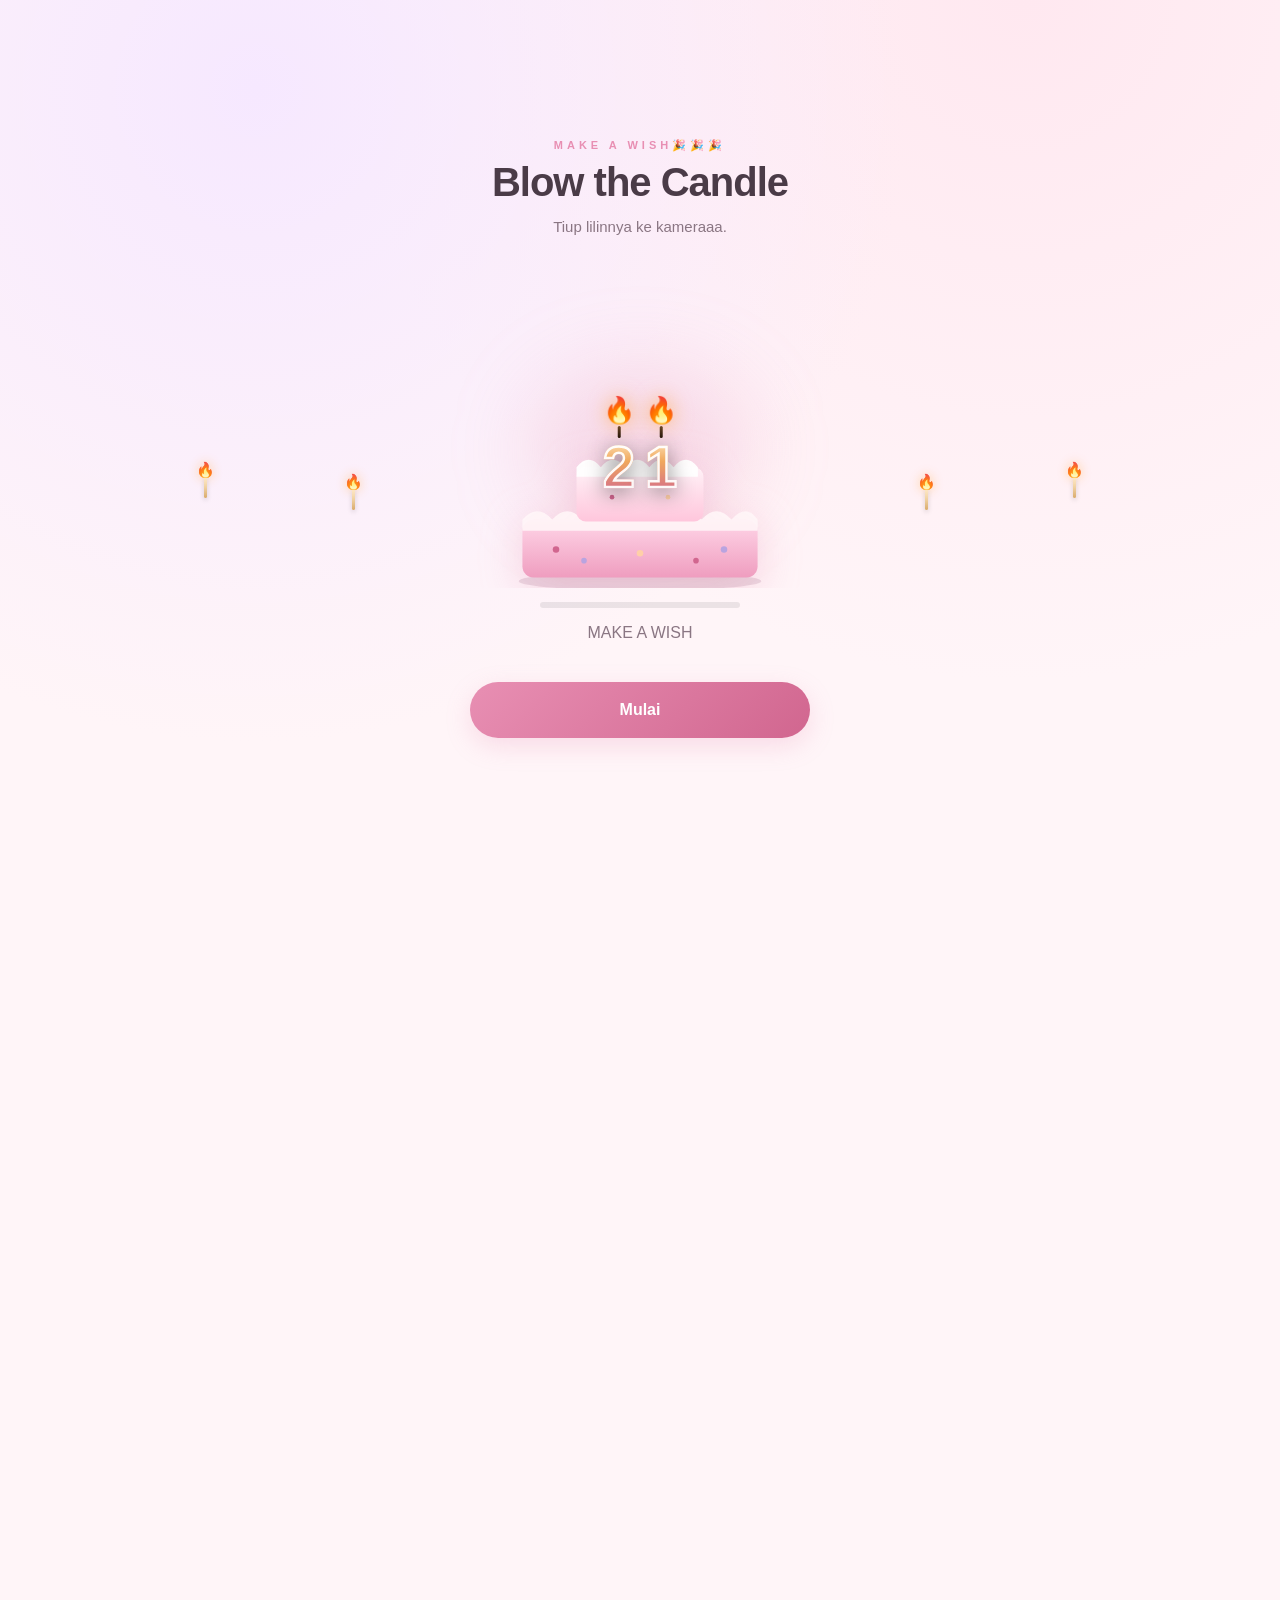
==== index.html @ d7e6060e "Update index.html" ====
<!DOCTYPE html>
<html lang="id">
<head>
    <meta charset="UTF-8">
    <meta
        name="viewport"
        content="width=device-width, initial-scale=1.0, viewport-fit=cover"
    >
    <meta name="theme-color" content="#fff2f6">
    <title>Untuk Afi 💌</title>
    <link rel="stylesheet" href="style.css">
</head>
<body>

<main class="app">

    <!-- ============================================= -->
    <!-- HERO / TIUP LILIN                              -->
    <!-- ============================================= -->
    <section class="hero" id="hero">

        <header class="header">
            <p class="eyebrow">MAKE A WISH🎉🎉🎉</p>
            <h1>Blow the Candle</h1>
            <p class="subtitle">Tiup lilinnya ke kameraaa.</p>
        </header>

        <div class="candle-section">
            <video id="webcam" autoplay playsinline muted></video>
            <div class="candle-glow"></div>

            <!-- Kue besar di bawah lilin -->
            <div class="birthday-cake" id="birthdayCake">
                <svg viewBox="0 0 300 170" xmlns="http://www.w3.org/2000/svg" class="cake-svg">
                    <defs>
                        <linearGradient id="tierBottom" x1="0" y1="0" x2="0" y2="1">
                            <stop offset="0%" stop-color="#ffd6e8"/>
                            <stop offset="100%" stop-color="#ef9dbf"/>
                        </linearGradient>
                        <linearGradient id="tierTop" x1="0" y1="0" x2="0" y2="1">
                            <stop offset="0%" stop-color="#fff2f7"/>
                            <stop offset="100%" stop-color="#ffc6dc"/>
                        </linearGradient>
                    </defs>

                    <!-- bayangan alas -->
                    <ellipse cx="150" cy="162" rx="130" ry="10" fill="rgba(150,90,120,0.18)"/>

                    <!-- tingkat bawah -->
                    <rect x="24" y="96" width="252" height="62" rx="12" fill="url(#tierBottom)"/>
                    <path d="M24,96 Q40,78 56,96 Q72,78 88,96 Q104,78 120,96 Q136,78 152,96 Q168,78 184,96 Q200,78 216,96 Q232,78 248,96 Q264,78 276,96 L276,108 L24,108 Z" fill="#fff5f8" opacity="0.9"/>

                    <!-- tingkat atas -->
                    <rect x="82" y="40" width="136" height="58" rx="10" fill="url(#tierTop)"/>
                    <path d="M82,40 Q95,24 108,40 Q121,24 134,40 Q147,24 160,40 Q173,24 186,40 Q199,24 212,40 L212,50 L82,50 Z" fill="#ffffff" opacity="0.95"/>

                    <!-- taburan hiasan -->
                    <circle cx="60" cy="128" r="3.5" fill="#d1668f"/>
                    <circle cx="90" cy="140" r="3" fill="#b9a4e0"/>
                    <circle cx="150" cy="132" r="3.5" fill="#ffcfa8"/>
                    <circle cx="210" cy="140" r="3" fill="#d1668f"/>
                    <circle cx="240" cy="128" r="3.5" fill="#b9a4e0"/>
                    <circle cx="120" cy="72" r="2.5" fill="#d1668f"/>
                    <circle cx="180" cy="72" r="2.5" fill="#ffcfa8"/>
                </svg>
            </div>

            <!-- Lilin kecil hias di sekitar lilin utama -->
            <div class="deco-candles" id="decoCandles">
                <div class="deco-candle" style="left:14%; bottom:90px;">
                    <span class="deco-flame flame-piece" style="animation-delay:0.1s; transition-delay:0.05s;">🔥</span>
                    <span class="deco-stick"></span>
                </div>
                <div class="deco-candle" style="left:26%; bottom:78px;">
                    <span class="deco-flame flame-piece" style="animation-delay:0.35s; transition-delay:0.15s;">🔥</span>
                    <span class="deco-stick"></span>
                </div>
                <div class="deco-candle" style="right:26%; bottom:78px;">
                    <span class="deco-flame flame-piece" style="animation-delay:0.2s; transition-delay:0.1s;">🔥</span>
                    <span class="deco-stick"></span>
                </div>
                <div class="deco-candle" style="right:14%; bottom:90px;">
                    <span class="deco-flame flame-piece" style="animation-delay:0.45s; transition-delay:0.2s;">🔥</span>
                    <span class="deco-stick"></span>
                </div>
            </div>

            <div class="number-candles" id="numberCandles">
                <div class="digit-candle">
                    <div class="flame-shrink" id="flameShrink1">
                        <div class="flame-wobble" id="flameWobble1">
                            <div class="digit-flame flame-piece">🔥</div>
                        </div>
                    </div>
                    <div class="digit-wick"></div>
                    <div class="digit-body">2</div>
                </div>
                <div class="digit-candle">
                    <div class="flame-shrink" id="flameShrink2">
                        <div class="flame-wobble" id="flameWobble2">
                            <div class="digit-flame flame-piece">🔥</div>
                        </div>
                    </div>
                    <div class="digit-wick"></div>
                    <div class="digit-body">1</div>
                </div>
            </div>

            <div class="smoke" id="smoke"></div>
        </div>

        <div class="blow-meter">
            <div class="blow-meter-fill" id="blowMeterFill"></div>
        </div>

        <section class="instruction">
            <p id="status">MAKE A WISH</p>
        </section>

        <button id="startButton" class="start-button" type="button">Mulai</button>

        <button id="skipButton" class="skip-link" type="button">Lewati (kalau kamera bermasalah)</button>

    </section>


    <!-- ============================================= -->
    <!-- INTRO — TENTANG DIA                            -->
    <!-- ============================================= -->
    <section class="section intro-section" id="intro">

        <!-- Buket tulip muncul sebagai animasi pop-up saat section ini masuk layar -->
        <div class="tulip-bouquet" id="tulipBouquet">
            <span class="tulip t1">🌷</span>
            <span class="tulip t2">🌷</span>
            <span class="tulip t3">🌷</span>
            <span class="tulip t4">🌷</span>
            <span class="tulip t5">🌷</span>
            <div class="bouquet-ribbon"></div>
        </div>

        <p class="section-eyebrow">Untuk kesayangan aku</p>
        <h2 class="section-title">Aulia Hayyu Fiidinilah</h2>
        <p class="nickname">— Afi —</p>
        <p class="intro-text">
            <!-- GANTI: tulis 2-3 kalimat pembuka tentang dia, kesan pertama,
                 atau kenapa hari ini spesial untuknya -->
            Selamat ulang tahun yang ke-21 sayang, aku buat ini khusus untuk merayakan hari lahir kamu.
            Setiap bagian di sini menjadi simbol potongan kecil dari
            berartinya kamu.
        </p>
    </section>


    <!-- ============================================= -->
    <!-- COUNTDOWN                                      -->
    <!-- ============================================= -->
    <section class="section countdown-section" id="countdown">
        <p class="section-eyebrow">Hitung Mundur</p>
        <h2 class="section-title small">Menuju 17 Agustus</h2>

        <div class="countdown-grid" id="countdownGrid">
            <div class="countdown-box">
                <span class="countdown-number" id="cdDays">--</span>
                <span class="countdown-label">Hari</span>
            </div>
            <div class="countdown-box">
                <span class="countdown-number" id="cdHours">--</span>
                <span class="countdown-label">Jam</span>
            </div>
            <div class="countdown-box">
                <span class="countdown-number" id="cdMinutes">--</span>
                <span class="countdown-label">Menit</span>
            </div>
            <div class="countdown-box">
                <span class="countdown-number" id="cdSeconds">--</span>
                <span class="countdown-label">Detik</span>
            </div>
        </div>

        <p class="countdown-note" id="countdownNote"></p>
    </section>


    <!-- ============================================= -->
    <!-- GALERI FOTO (placeholder, isi sendiri)         -->
    <!-- ============================================= -->
    <section class="section gallery-section" id="gallery">
        <p class="section-eyebrow">Kenangan</p>
        <h2 class="section-title small">Galeri Foto</h2>
        <p class="section-desc">
            <!-- GANTI: kalimat pengantar galeri -->
            Beberapa momen yang aku simpan baik-baik.
        </p>

        <div class="gallery-grid" id="galleryGrid">
            <!--
                CARA MENGISI FOTO:
                Ganti src="assets/photo1.jpg" dengan file fotomu di folder /assets.
                Ganti isi alt="" dengan deskripsi singkat foto (opsional caption di bawahnya).
                Tinggal duplikasi blok <figure> ini untuk menambah foto lagi.
            -->
            <figure class="gallery-item">
                <img src="assets/photo1.jpg" alt="Ganti dengan fotomu" onerror="this.parentElement.classList.add('gallery-empty')">
                <figcaption>Ganti caption 1</figcaption>
            </figure>
            <figure class="gallery-item">
                <img src="assets/photo2.jpg" alt="Ganti dengan fotomu" onerror="this.parentElement.classList.add('gallery-empty')">
                <figcaption>Ganti caption 2</figcaption>
            </figure>
            <figure class="gallery-item">
                <img src="assets/photo3.jpg" alt="Ganti dengan fotomu" onerror="this.parentElement.classList.add('gallery-empty')">
                <figcaption>Ganti caption 3</figcaption>
            </figure>
            <figure class="gallery-item">
                <img src="assets/photo4.jpg" alt="Ganti dengan fotomu" onerror="this.parentElement.classList.add('gallery-empty')">
                <figcaption>Ganti caption 4</figcaption>
            </figure>
            <figure class="gallery-item">
                <img src="assets/photo5.jpg" alt="Ganti dengan fotomu" onerror="this.parentElement.classList.add('gallery-empty')">
                <figcaption>Ganti caption 5</figcaption>
            </figure>
            <figure class="gallery-item">
                <img src="assets/photo6.jpg" alt="Ganti dengan fotomu" onerror="this.parentElement.classList.add('gallery-empty')">
                <figcaption>Ganti caption 6</figcaption>
            </figure>
        </div>
    </section>


    <!-- ============================================= -->
    <!-- TIMELINE (draft, edit isinya)                  -->
    <!-- ============================================= -->
    <section class="section timeline-section" id="timeline">
        <p class="section-eyebrow">Perjalanan Kita</p>
        <h2 class="section-title small">Momen demi Momen</h2>

        <div class="timeline">
            <!-- GANTI semua tanggal & isi cerita di bawah dengan versi kalian berdua -->
            <div class="timeline-item">
                <div class="timeline-dot"></div>
                <div class="timeline-content">
                    <span class="timeline-date">Awal Bertemu</span>
                    <p>Ganti dengan cerita pertama kali kalian bertemu atau kenal.</p>
                </div>
            </div>
            <div class="timeline-item">
                <div class="timeline-dot"></div>
                <div class="timeline-content">
                    <span class="timeline-date">Momen Berkesan</span>
                    <p>Ganti dengan momen yang paling kamu ingat atau syukuri.</p>
                </div>
            </div>
            <div class="timeline-item">
                <div class="timeline-dot"></div>
                <div class="timeline-content">
                    <span class="timeline-date">Melewati Masa Sulit</span>
                    <p>Ganti dengan momen kalian saling menguatkan.</p>
                </div>
            </div>
            <div class="timeline-item">
                <div class="timeline-dot"></div>
                <div class="timeline-content">
                    <span class="timeline-date">Hari Ini</span>
                    <p>Ganti dengan perasaanmu sekarang, di hari ulang tahunnya.</p>
                </div>
            </div>
        </div>
    </section>


    <!-- ============================================= -->
    <!-- SURAT CINTA                                    -->
    <!-- ============================================= -->
    <section class="section letter-section" id="letter">
        <p class="section-eyebrow">Sepucuk Surat</p>
        <h2 class="section-title small">Untuk Kamu</h2>

        <div class="letter-card">
            <!-- GANTI seluruh isi surat di bawah ini dengan kata-katamu sendiri -->
            <p>Cayang,</p>
            <p>
                Di hari ulang tahun kamu ini, aku ingin kamu tau betapa
                bersyukurnya aku bisa mengenal kamu. Banyak Banget momen suka dan duka yang telah kita lalui.
                Aku minta maaf telah meninggalkanmu saat itu, karena saat itu aku sedang hancur dan aku tidak ingin membuatmu ikutan hancur sama sepertiku.
            </p>
            <p>
                (Ganti paragraf ini dengan cerita atau perasaan spesifik —
                boleh panjang, boleh personal, ini bagian paling penting
                dari halaman ini.)
            </p>
            <p>
                Selamat ulang tahun, sayang. Semoga tahun ini membawa
                lebih banyak kebahagiaan untukmu.
            </p>
            <p class="letter-signature">— Ganti dengan namamu</p>
        </div>
    </section>


    <!-- ============================================= -->
    <!-- KOTAK HADIAH -> KOTAK MUSIK                    -->
    <!-- ============================================= -->
    <section class="section giftbox-section" id="giftbox">
        <p class="section-eyebrow">Small gift for u</p>
        <h2 class="section-title small">Hadiah buat kamu</h2>
        <p class="section-desc">Aku cuma bisa ngasih ini hehe.</p>

        <div class="giftbox-stage" id="giftboxStage">

            <!-- STAGE 1: KOTAK HADIAH TERTUTUP -->
            <div class="gift-box" id="giftBox">
                <div class="gift-box-sparkles" id="giftSparkles"></div>
                <div class="gift-box-emoji">🎁</div>
                <p class="gift-box-hint">Ketuk untuk membuka</p>
            </div>

            <!-- STAGE 2: KOTAK MUSIK (muncul setelah kotak hadiah dibuka) -->
            <div class="music-box" id="musicBox">

                <!--
                    CARA MENGISI FOTO KENANGAN:
                    Taruh foto di folder /assets dengan nama 1.jpg s.d 6.jpg (format JPG/PNG, BUKAN HEIC/HEIF).
                    Foto ini akan muncul bergantian di belakang kotak musik saat musik diputar.
                -->
                <div class="music-box-photos" id="musicBoxPhotos">
                    <img src="assets/1.jpg" alt="" onerror="this.remove()">
                    <img src="assets/2.jpg" alt="" onerror="this.remove()">
                    <img src="assets/3.jpg" alt="" onerror="this.remove()">
                    <img src="assets/4.jpg" alt="" onerror="this.remove()">
                    <img src="assets/5.jpg" alt="" onerror="this.remove()">
                    <img src="assets/6.jpg" alt="" onerror="this.remove()">
                </div>

                <div class="music-box-overlay"></div>

                <div class="music-box-core" id="musicBoxCore" role="button" aria-label="Putar musik box">
                    <div class="music-box-body"></div>
                    <div class="music-box-disc"></div>
                    <div class="music-box-crank"></div>
                    <div class="music-box-lid" id="musicBoxLid"></div>
                    <div class="music-box-note" id="musicBoxNote">♪</div>
                </div>

                <p class="music-box-hint" id="musicBoxHint">Tekan kotaknya untuk memutar musik</p>

            </div>

        </div>

        <!--
            CARA MENGISI MUSIK:
            Taruh file lagu (mp3) di folder /assets dengan nama Lagu.mp3
        -->
        <audio id="musicBoxAudio" src="assets/Lagu.mp3" preload="none" loop></audio>
    </section>

</main>

<!-- ============================================= -->
<!-- CELEBRATION OVERLAY (tetap dari fitur tiup lilin) -->
<!-- ============================================= -->
<div class="celebration" id="celebration">
    <div class="confetti-container" id="confettiContainer"></div>
    <div class="celebration-content">
        <p class="celebration-emoji">🎂🎉</p>
        <h2>Happy Birthday, Afi!</h2>
        <p>Semoga semua harapan dan doa kamu terkabul ✨</p>
        <button id="continueButton" class="restart-button" type="button">Lanjut Buka Pesan ↓</button>
        <button id="restartButton" class="restart-button ghost" type="button">Tiup Lagi</button>
    </div>
</div>

<script src="script.js"></script>
</body>
</html>
---- style.css ----
/* =========================================
RESET
========================================= */

* {
  margin: 0;
  padding: 0;
  box-sizing: border-box;
}

/* =========================================
ROOT COLORS — ROMANTIS & LEMBUT
========================================= */

:root {
  --bg-1: #fff5f8;
  --bg-2: #ffe8f0;
  --bg-3: #f6e8ff;
  --rose: #e88fb3;
  --rose-deep: #d1668f;
  --lavender: #b9a4e0;
  --peach: #ffcfa8;
  --text-dark: #4a3b47;
  --text-mid: #8a7683;
  --text-light: #a998a3;
  --glow: rgba(232, 143, 179, 0.25);
  --card-bg: #ffffff;
  --card-border: #ffe0ec;
}

/* =========================================
BODY
========================================= */

body {
  width: 100%;
  min-height: 100dvh;

  background:
      radial-gradient(circle at 20% 10%, var(--bg-3) 0%, transparent 50%),
      radial-gradient(circle at 80% 0%, var(--bg-2) 0%, transparent 50%),
      var(--bg-1);

  color: var(--text-dark);

  font-family: Inter, -apple-system, BlinkMacSystemFont, "Segoe UI", sans-serif;
}

/* Mengunci scroll sampai tahap tiup lilin selesai */
html.stage-locked,
html.stage-locked body {
  height: 100dvh;
  overflow: hidden;
  overscroll-behavior: none;
}

.skip-link {
  margin-top: 18px;
  background: none;
  border: none;
  font-size: 13px;
  color: var(--text-light);
  text-decoration: underline;
  cursor: pointer;
  opacity: 0;
  pointer-events: none;
  transition: opacity 0.3s ease;
}

.skip-link.visible {
  opacity: 1;
  pointer-events: auto;
}

/* Setelah lanjut dari tiup lilin, hero dihilangkan dari alur
   supaya tidak bisa di-scroll balik ke atas lagi */
.hero.retired {
  display: none;
}

/* =========================================
APP
========================================= */

.app {
  width: 100%;
  display: flex;
  flex-direction: column;
  align-items: center;
  text-align: center;
}

.section {
  width: 100%;
  max-width: 480px;
  padding: 64px 24px;
}

.section-eyebrow {
  font-size: 11px;
  font-weight: 700;
  letter-spacing: 3px;
  text-transform: uppercase;
  color: var(--rose);
  margin-bottom: 10px;
}

.section-title {
  font-size: 30px;
  line-height: 1.2;
  letter-spacing: -0.5px;
  color: var(--text-dark);
}

.section-title.small {
  font-size: 26px;
}

.section-desc {
  margin-top: 10px;
  font-size: 15px;
  color: var(--text-mid);
  line-height: 1.6;
}

/* =========================================
HERO / HEADER
========================================= */

.hero {
  width: 100%;
  min-height: 100dvh;
  padding:
      max(32px, env(safe-area-inset-top))
      24px
      max(32px, env(safe-area-inset-bottom))
      24px;
  display: flex;
  flex-direction: column;
  align-items: center;
  justify-content: center;
  text-align: center;
}

.header {
  margin-top: 10px;
  max-width: 350px;
}

.eyebrow {
  margin-bottom: 8px;
  font-size: 11px;
  font-weight: 700;
  letter-spacing: 4px;
  color: var(--rose);
}

h1 {
  font-size: 32px;
  line-height: 1.1;
  letter-spacing: -1px;
  color: var(--text-dark);
}

.subtitle {
  margin-top: 12px;
  font-size: 15px;
  line-height: 1.5;
  color: var(--text-mid);
}

/* =========================================
CANDLE
========================================= */

.candle-section {
  position: relative;
  width: 100%;
  height: 400px;
  border-radius: 24px;
  overflow: hidden;
}

.candle-glow {
  position: absolute;
  bottom: 60px;
  left: 50%;
  transform: translateX(-50%);
  width: 220px;
  height: 160px;
  border-radius: 50%;
  background: var(--glow);
  filter: blur(40px);
  z-index: 1;
}

/* Kue besar di bawah lilin (SVG) */
.birthday-cake {
  position: absolute;
  bottom: 0;
  left: 50%;
  transform: translateX(-50%);
  z-index: 1;
  width: 280px;
}

.cake-svg {
  width: 100%;
  height: auto;
  display: block;
  filter: drop-shadow(0 10px 20px rgba(232, 143, 179, 0.35));
}

/* Lilin angka "21" — ditaruh di atas kue, di bawah frame supaya wajah tetap terlihat jelas */
.number-candles {
  position: absolute;
  bottom: 92px;
  left: 50%;
  transform: translateX(-50%);
  display: flex;
  gap: 10px;
  z-index: 2;
}

.digit-candle {
  position: relative;
  display: flex;
  flex-direction: column;
  align-items: center;
}

.digit-flame.flame-piece {
  font-size: 26px;
  filter: drop-shadow(0 0 10px rgba(255, 170, 60, 0.7));
  animation: flicker 0.8s infinite alternate;
}

/* Sumbu kecil penghubung api dan badan lilin, supaya api tidak terlihat melayang */
.digit-wick {
  width: 3px;
  height: 12px;
  margin: 0 auto;
  background: linear-gradient(180deg, #4a3222, #241408);
  border-radius: 1.5px;
}

.digit-body {
  font-size: 58px;
  font-weight: 900;
  line-height: 1;
  font-family: Inter, -apple-system, BlinkMacSystemFont, "Segoe UI", sans-serif;
  background: linear-gradient(180deg, #ffe9c2 0%, #f0a85c 40%, #d1668f 100%);
  -webkit-background-clip: text;
  background-clip: text;
  color: transparent;
  -webkit-text-stroke: 2.5px rgba(255, 255, 255, 0.95);
  paint-order: stroke fill;
  filter: drop-shadow(0 4px 10px rgba(0, 0, 0, 0.45));
}

@keyframes flicker {
  0% { transform: scale(1) rotate(-2deg); }
  50% { transform: scale(1.08) rotate(2deg); }
  100% { transform: scale(0.95) rotate(-1deg); }
}

/* Tiupan pelan — api cuma bergoyang lembut, tidak mengurangi progress */
@keyframes flickerSoft {
  0% { transform: scale(1) rotate(-8deg) translateX(-3px); }
  50% { transform: scale(1.05) rotate(8deg) translateX(3px); }
  100% { transform: scale(0.97) rotate(-4deg) translateX(0); }
}

/* Tiupan kencang — api bergoyang liar, progress cepat naik */
@keyframes flickerWild {
  0% { transform: scale(1) rotate(-18deg) translateX(-5px); }
  25% { transform: scale(0.82) rotate(14deg) translateX(5px); }
  50% { transform: scale(1.15) rotate(-12deg) translateX(-4px); }
  75% { transform: scale(0.8) rotate(16deg) translateX(4px); }
  100% { transform: scale(1) rotate(-9deg) translateX(0); }
}

.candle-section.wavering-soft .flame-piece {
  animation: flickerSoft 0.5s infinite;
}

.candle-section.wavering-strong .flame-piece {
  animation: flickerWild 0.18s infinite;
}

/* Wrapper untuk goyangan api yang reaktif terhadap volume tiupan (real-time via JS) */
.flame-wobble {
  display: inline-block;
  transform: rotate(0deg) translateX(0px);
}

.digit-flame.flame-piece.extinguished {
  animation: none;
  opacity: 0;
  transform: scale(0.2) translateY(10px);
  transition: opacity 0.6s ease, transform 0.6s ease;
}

/* Wrapper terpisah supaya bisa dikecilkan bertahap via JS saat ditiup,
   tanpa bentrok dengan animasi flicker di elemen dalamnya */
.flame-shrink {
  display: inline-block;
  transform: scale(1);
  opacity: 1;
}

/* Lilin kecil hias di sekitar lilin utama */
.deco-candles {
  position: absolute;
  inset: 0;
  z-index: 1;
  pointer-events: none;
}

/* Wrapper lilin hias: menyatukan api kecil dengan badan lilin tipis di bawahnya */
.deco-candle {
  position: absolute;
  display: flex;
  flex-direction: column;
  align-items: center;
}

.deco-flame.flame-piece {
  position: relative;
  font-size: 15px;
  opacity: 0.9;
  filter: drop-shadow(0 0 6px rgba(255, 170, 60, 0.55));
  animation: flicker 0.9s infinite alternate;
}

.deco-flame.flame-piece.extinguished {
  animation: none;
  opacity: 0;
  transform: scale(0.2) translateY(8px);
  transition: opacity 0.5s ease, transform 0.5s ease;
}

/* Badan lilin tipis & kecil, supaya api tidak terlihat melayang sendiri */
.deco-stick {
  width: 3px;
  height: 22px;
  margin-top: -3px;
  border-radius: 1.5px;
  background: linear-gradient(180deg, #fff6e6 0%, #f3d6a8 45%, #d9ab6c 100%);
  box-shadow: 0 2px 5px rgba(0, 0, 0, 0.18);
}

/* Progress bar tiupan */
.blow-meter {
  width: 200px;
  height: 6px;
  margin: 14px auto 0;
  border-radius: 3px;
  background: rgba(0, 0, 0, 0.08);
  overflow: hidden;
}

.blow-meter-fill {
  height: 100%;
  width: 0%;
  background: linear-gradient(90deg, var(--peach), var(--rose));
  transition: width 0.08s linear;
}

.smoke {
  position: absolute;
  bottom: 150px;
  left: 50%;
  transform: translateX(-50%);
  width: 18px;
  height: 60px;
  border-radius: 50%;
  background: linear-gradient(to top, rgba(230, 220, 220, 0.6), transparent);
  filter: blur(6px);
  opacity: 0;
  z-index: 2;
  pointer-events: none;
}

.candle-section.smoking .smoke {
  animation: smokeRise 1.6s ease-out forwards;
}

@keyframes smokeRise {
  0% { opacity: 0; transform: translateX(-50%) translateY(0) scale(1); }
  20% { opacity: 0.6; }
  100% { opacity: 0; transform: translateX(-50%) translateY(-90px) scale(1.9); }
}

/* =========================================
INSTRUCTION / BUTTON
========================================= */

.instruction {
  min-height: 50px;
  display: flex;
  align-items: center;
  justify-content: center;
}

#status {
  max-width: 300px;
  font-size: 16px;
  line-height: 1.5;
  color: var(--text-mid);
}

.start-button {
  width: 100%;
  max-width: 340px;
  height: 56px;
  margin-top: 24px;
  border: none;
  border-radius: 28px;
  background: linear-gradient(135deg, var(--rose), var(--rose-deep));
  color: #ffffff;
  font-size: 16px;
  font-weight: 700;
  cursor: pointer;
  box-shadow: 0 8px 24px var(--glow);
  transition: transform 0.2s, opacity 0.2s;
}

.start-button:active {
  transform: scale(0.96);
}

/* =========================================
CAMERA (MOBILE)
========================================= */

#webcam {
  position: absolute;
  width: 100%;
  height: 100%;
  object-fit: cover;
  top: 0;
  left: 0;
  z-index: 0;
  transform: scaleX(-1);
  border-radius: 24px;
}

/* =========================================
INTRO SECTION
========================================= */

.intro-section {
  padding-top: 32px;
}

/* =========================================
BUKET TULIP — POP-UP SAAT SCROLL
========================================= */

.tulip-bouquet {
  position: relative;
  height: 90px;
  margin: 0 auto 8px auto;
  display: flex;
  align-items: flex-end;
  justify-content: center;

  opacity: 0;
  transform: scale(0.3) translateY(50px) rotate(-12deg);
  transition: opacity 0.7s ease, transform 0.8s cubic-bezier(0.34, 1.56, 0.64, 1);
}

.tulip-bouquet.popped {
  opacity: 1;
  transform: scale(1) translateY(0) rotate(0deg);
}

.tulip {
  font-size: 40px;
  transform-origin: bottom center;
  filter: drop-shadow(0 6px 10px rgba(232, 143, 179, 0.3));
}

/* Susunan kipas supaya terlihat seperti buket, bukan tulip berjejer */
.tulip.t1 { transform: rotate(-28deg) translateY(10px); margin-right: -14px; }
.tulip.t2 { transform: rotate(-12deg) translateY(0px); margin-right: -14px; }
.tulip.t3 { transform: rotate(0deg) translateY(-8px); font-size: 46px; z-index: 2; }
.tulip.t4 { transform: rotate(12deg) translateY(0px); margin-left: -14px; }
.tulip.t5 { transform: rotate(28deg) translateY(10px); margin-left: -14px; }

.bouquet-ribbon {
  position: absolute;
  bottom: -6px;
  left: 50%;
  transform: translateX(-50%);
  width: 46px;
  height: 18px;
  background: linear-gradient(135deg, var(--lavender), var(--rose));
  border-radius: 4px;
  box-shadow: 0 4px 10px rgba(185, 164, 224, 0.4);
}

.nickname {
  margin-top: 4px;
  font-size: 18px;
  color: var(--rose-deep);
  font-style: italic;
}

.intro-text {
  margin-top: 20px;
  font-size: 16px;
  line-height: 1.7;
  color: var(--text-mid);
}

/* =========================================
COUNTDOWN
========================================= */

.countdown-grid {
  display: grid;
  grid-template-columns: repeat(4, 1fr);
  gap: 10px;
  margin-top: 28px;
}

.countdown-box {
  background: var(--card-bg);
  border: 1px solid var(--card-border);
  border-radius: 18px;
  padding: 16px 6px;
  box-shadow: 0 6px 20px rgba(232, 143, 179, 0.12);
}

.countdown-number {
  display: block;
  font-size: 26px;
  font-weight: 800;
  color: var(--rose-deep);
}

.countdown-label {
  display: block;
  margin-top: 4px;
  font-size: 11px;
  color: var(--text-light);
  text-transform: uppercase;
  letter-spacing: 1px;
}

.countdown-note {
  margin-top: 16px;
  font-size: 14px;
  color: var(--text-mid);
}

/* =========================================
GALLERY
========================================= */

.gallery-grid {
  margin-top: 28px;
  display: grid;
  grid-template-columns: repeat(2, 1fr);
  gap: 12px;
}

.gallery-item {
  position: relative;
  border-radius: 18px;
  overflow: hidden;
  aspect-ratio: 1 / 1;
  background: linear-gradient(135deg, var(--bg-2), var(--bg-3));
  border: 1px solid var(--card-border);
}

.gallery-item img {
  width: 100%;
  height: 100%;
  object-fit: cover;
  display: block;
}

.gallery-item figcaption {
  position: absolute;
  bottom: 0;
  left: 0;
  right: 0;
  padding: 8px;
  font-size: 11px;
  color: #fff;
  background: linear-gradient(to top, rgba(0,0,0,0.45), transparent);
  text-align: left;
}

.gallery-item.gallery-empty img {
  display: none;
}

.gallery-item.gallery-empty::before {
  content: "+";
  position: absolute;
  inset: 0;
  display: flex;
  align-items: center;
  justify-content: center;
  font-size: 32px;
  color: var(--rose);
  opacity: 0.5;
}

.gallery-item.gallery-empty figcaption {
  background: none;
  color: var(--text-light);
  position: static;
  padding-top: 6px;
  text-align: center;
}

/* =========================================
TIMELINE
========================================= */

.timeline {
  margin-top: 32px;
  position: relative;
  padding-left: 24px;
  text-align: left;
}

.timeline::before {
  content: "";
  position: absolute;
  left: 5px;
  top: 6px;
  bottom: 6px;
  width: 2px;
  background: linear-gradient(to bottom, var(--rose), var(--lavender));
}

.timeline-item {
  position: relative;
  margin-bottom: 28px;
}

.timeline-item:last-child {
  margin-bottom: 0;
}

.timeline-dot {
  position: absolute;
  left: -24px;
  top: 4px;
  width: 12px;
  height: 12px;
  border-radius: 50%;
  background: var(--rose);
  box-shadow: 0 0 0 4px var(--bg-2);
}

.timeline-date {
  display: block;
  font-size: 13px;
  font-weight: 700;
  color: var(--rose-deep);
  margin-bottom: 4px;
}

.timeline-content p {
  font-size: 15px;
  line-height: 1.6;
  color: var(--text-mid);
}

/* =========================================
LETTER
========================================= */

.letter-card {
  margin-top: 28px;
  background: var(--card-bg);
  border: 1px solid var(--card-border);
  border-radius: 24px;
  padding: 32px 24px;
  text-align: left;
  box-shadow: 0 10px 30px rgba(232, 143, 179, 0.15);
}

.letter-card p {
  font-size: 15.5px;
  line-height: 1.8;
  color: var(--text-dark);
  margin-bottom: 16px;
}

.letter-card p:last-child {
  margin-bottom: 0;
}

.letter-signature {
  font-style: italic;
  color: var(--rose-deep);
  text-align: right;
}

/* =========================================
GIFT BOX + MUSIC BOX
========================================= */

.giftbox-stage {
  position: relative;
  margin-top: 28px;
  min-height: 320px;
  display: flex;
  align-items: center;
  justify-content: center;
}

/* --- STAGE 1: KOTAK HADIAH --- */

.gift-box {
  position: relative;
  display: flex;
  flex-direction: column;
  align-items: center;
  cursor: pointer;
  transition: opacity 0.3s ease;
}

.gift-box.hidden {
  display: none;
}

.gift-box-sparkles {
  position: absolute;
  inset: 0;
  pointer-events: none;
}

.sparkle-piece {
  position: absolute;
  top: 50%;
  left: 50%;
  width: 6px;
  height: 6px;
  border-radius: 50%;
  background: var(--peach);
  opacity: 0;
  animation: sparkleBurst 0.8s ease-out forwards;
}

@keyframes sparkleBurst {
  0% { transform: translate(-50%, -50%) scale(0); opacity: 1; }
  70% { opacity: 1; }
  100% {
    transform: translate(calc(-50% + var(--tx)), calc(-50% + var(--ty))) scale(1);
    opacity: 0;
  }
}

.gift-box-emoji {
  font-size: 90px;
  filter: drop-shadow(0 10px 20px var(--glow));
  animation: giftBounce 2s ease-in-out infinite;
}

@keyframes giftBounce {
  0%, 100% { transform: translateY(0) rotate(-3deg); }
  50% { transform: translateY(-10px) rotate(3deg); }
}

.gift-box.opening .gift-box-emoji {
  animation: giftPop 0.7s ease forwards;
}

@keyframes giftPop {
  0% { transform: scale(1) rotate(0deg); opacity: 1; }
  35% { transform: scale(1.3) rotate(-14deg); opacity: 1; }
  70% { transform: scale(0.6) rotate(10deg); opacity: 1; }
  100% { transform: scale(0.2) rotate(20deg); opacity: 0; }
}

.gift-box.opening .gift-box-hint {
  opacity: 0;
  transition: opacity 0.3s ease;
}

.gift-box-hint {
  margin-top: 14px;
  font-size: 14px;
  color: var(--text-mid);
}

/* --- STAGE 2: KOTAK MUSIK --- */

.music-box {
  position: absolute;
  width: 100%;
  max-width: 320px;
  min-height: 300px;
  border-radius: 28px;
  overflow: hidden;
  display: flex;
  flex-direction: column;
  align-items: center;
  justify-content: center;
  padding: 40px 20px;
  opacity: 0;
  transform: scale(0.85);
  pointer-events: none;
  transition: opacity 0.6s ease, transform 0.6s ease;
}

.music-box.revealed {
  opacity: 1;
  transform: scale(1);
  pointer-events: auto;
}

.music-box-photos {
  position: absolute;
  inset: 0;
  z-index: 0;
}

.music-box-photos img {
  position: absolute;
  inset: 0;
  width: 100%;
  height: 100%;
  object-fit: cover;
  opacity: 0;
  transition: opacity 1.4s ease;
}

.music-box-photos img.active {
  opacity: 1;
}

.music-box-overlay {
  position: absolute;
  inset: 0;
  z-index: 1;
  background: linear-gradient(180deg, rgba(255, 245, 248, 0.8), rgba(255, 245, 248, 0.94));
  transition: opacity 0.8s ease;
}

.music-box.playing .music-box-overlay {
  opacity: 0.32;
}

.music-box-core {
  position: relative;
  z-index: 2;
  width: 140px;
  height: 130px;
  cursor: pointer;
  perspective: 500px;
}

/* Badan kotak kayu/kuningan */
.music-box-body {
  position: absolute;
  bottom: 0;
  left: 0;
  right: 0;
  height: 76px;
  background: linear-gradient(135deg, #9c7a48, #5c4225);
  border: 2px solid #d4af6a;
  border-radius: 6px;
  box-shadow:
      0 14px 28px rgba(92, 66, 37, 0.4),
      inset 0 0 14px rgba(255, 221, 160, 0.25);
}

.music-box-body::before {
  content: "";
  position: absolute;
  inset: 6px;
  border: 1px solid rgba(255, 221, 160, 0.35);
  border-radius: 4px;
}

/* Kaki kecil di bawah kotak */
.music-box-body::after {
  content: "";
  position: absolute;
  left: 8px;
  right: 8px;
  bottom: -6px;
  height: 6px;
  background: linear-gradient(180deg, #6b4a26, #3e2a15);
  border-radius: 0 0 4px 4px;
}

/* Piringan berputar di dalam kotak */
.music-box-disc {
  position: absolute;
  bottom: 16px;
  left: 50%;
  width: 44px;
  height: 44px;
  margin-left: -22px;
  border-radius: 50%;
  background: repeating-conic-gradient(#d8d2c4 0deg 9deg, #a89f8c 9deg 18deg);
  border: 3px solid #d4af6a;
  box-shadow: 0 2px 8px rgba(0, 0, 0, 0.3);
  opacity: 0;
  transform: scale(0.6);
  transition: opacity 0.4s ease, transform 0.4s ease;
}

.music-box-disc::after {
  content: "";
  position: absolute;
  inset: 16px;
  border-radius: 50%;
  background: #5c4225;
}

.music-box.playing .music-box-disc {
  opacity: 1;
  transform: scale(1);
  animation: discSpin 3s linear infinite;
}

@keyframes discSpin {
  from { transform: scale(1) rotate(0deg); }
  to { transform: scale(1) rotate(360deg); }
}

/* Engkol kecil di samping */
.music-box-crank {
  position: absolute;
  right: -12px;
  bottom: 30px;
  width: 5px;
  height: 22px;
  background: linear-gradient(180deg, #d4af6a, #8a6633);
  border-radius: 3px;
  transform-origin: bottom center;
  transition: transform 3s linear;
}

.music-box.playing .music-box-crank {
  transform: rotate(360deg);
}

.music-box-crank::after {
  content: "";
  position: absolute;
  top: -7px;
  left: 50%;
  width: 10px;
  height: 10px;
  margin-left: -5px;
  border-radius: 50%;
  background: #e6c98a;
  border: 1px solid #a97d45;
}

/* Tutup kotak — terbuka miring ke belakang seperti music box asli */
.music-box-lid {
  position: absolute;
  top: 0;
  left: 0;
  right: 0;
  height: 62px;
  background: linear-gradient(135deg, #b28c52, #6b4726);
  border: 2px solid #d4af6a;
  border-radius: 6px 6px 2px 2px;
  transform-origin: bottom center;
  transform: rotateX(0deg);
  transition: transform 0.7s cubic-bezier(0.34, 1.4, 0.64, 1);
  box-shadow: 0 4px 10px rgba(0, 0, 0, 0.25);
}

.music-box-lid::before {
  content: "";
  position: absolute;
  inset: 10px;
  border-radius: 50%;
  border: 1px solid rgba(255, 221, 160, 0.5);
}

.music-box.playing .music-box-lid {
  transform: rotateX(-125deg) translateY(-4px);
}

.music-box-note {
  position: absolute;
  top: -6px;
  left: 50%;
  z-index: 3;
  font-size: 22px;
  color: #d4af6a;
  transform: translateX(-50%) scale(0);
  transition: transform 0.4s ease;
}

.music-box.playing .music-box-note {
  transform: translateX(-50%) translateY(-34px) scale(1);
  animation: noteFloat 2.4s ease-in-out infinite;
}

@keyframes noteFloat {
  0%, 100% { transform: translateX(-50%) translateY(-34px) rotate(-6deg); }
  50% { transform: translateX(-50%) translateY(-46px) rotate(6deg); }
}

.music-box-hint {
  position: relative;
  z-index: 2;
  margin-top: 22px;
  font-size: 13px;
  color: var(--text-mid);
}

/* =========================================
REVEAL LINK SECTION
========================================= */

.reveal-section {
  padding-top: 40px;
  padding-bottom: 80px;
}

.reveal-text {
  font-size: 15px;
  line-height: 1.7;
  color: var(--text-mid);
  max-width: 320px;
  margin: 0 auto 24px auto;
}

.reveal-button {
  display: inline-block;
  padding: 16px 32px;
  border-radius: 28px;
  background: linear-gradient(135deg, var(--lavender), var(--rose));
  color: #fff;
  font-size: 15px;
  font-weight: 700;
  text-decoration: none;
  box-shadow: 0 8px 24px var(--glow);
}

/* =========================================
CELEBRATION OVERLAY
========================================= */

.celebration {
  position: fixed;
  inset: 0;
  display: flex;
  align-items: center;
  justify-content: center;
  background:
      radial-gradient(circle at 50% 30%, rgba(255, 214, 230, 0.96), rgba(255, 245, 248, 0.98));
  backdrop-filter: blur(24px);
  -webkit-backdrop-filter: blur(24px);
  opacity: 0;
  pointer-events: none;
  transition: opacity 0.6s ease;
  overflow: hidden;
  z-index: 10;
}

.celebration.show {
  opacity: 1;
  pointer-events: auto;
}

.celebration-content {
  position: relative;
  z-index: 2;
  max-width: 320px;
  width: calc(100% - 48px);
  padding: 36px 28px;
  text-align: center;
  animation: popIn 0.6s ease;
  background: var(--card-bg);
  border-radius: 28px;
  box-shadow: 0 20px 50px rgba(232, 143, 179, 0.35);
  border: 1px solid var(--card-border);
}

.celebration-emoji {
  font-size: 48px;
  margin-bottom: 8px;
}

.celebration-content h2 {
  font-size: 32px;
  margin-bottom: 8px;
  color: var(--rose-deep);
}

.celebration-content p {
  font-size: 15px;
  color: var(--text-mid);
  margin-bottom: 24px;
}

@keyframes popIn {
  0% { transform: scale(0.7); opacity: 0; }
  100% { transform: scale(1); opacity: 1; }
}

.confetti-container {
  position: absolute;
  inset: 0;
  z-index: 1;
  pointer-events: none;
}

.confetti-piece {
  position: absolute;
  top: -10px;
  width: 8px;
  height: 14px;
  opacity: 0.9;
  animation-name: confettiFall;
  animation-timing-function: ease-in;
  animation-fill-mode: forwards;
}

@keyframes confettiFall {
  0% { transform: translateY(0) rotate(0deg); opacity: 1; }
  100% { transform: translateY(110vh) rotate(var(--rotate, 360deg)); opacity: 0; }
}

.restart-button {
  width: 100%;
  padding: 14px 28px;
  border: none;
  border-radius: 28px;
  background: linear-gradient(135deg, var(--rose), var(--rose-deep));
  color: #ffffff;
  font-size: 15px;
  font-weight: 700;
  cursor: pointer;
  transition: transform 0.2s;
  margin-bottom: 10px;
}

.restart-button.ghost {
  background: transparent;
  color: var(--text-mid);
  border: 1px solid var(--card-border);
  box-shadow: none;
}

.restart-button:active {
  transform: scale(0.96);
}

/* =========================================
TABLET / DESKTOP
========================================= */

@media (min-width: 600px) {
  .section {
    max-width: 600px;
  }

  h1 {
    font-size: 40px;
  }

  .candle-section {
    height: 350px;
  }

  .gallery-grid {
    grid-template-columns: repeat(3, 1fr);
  }
}
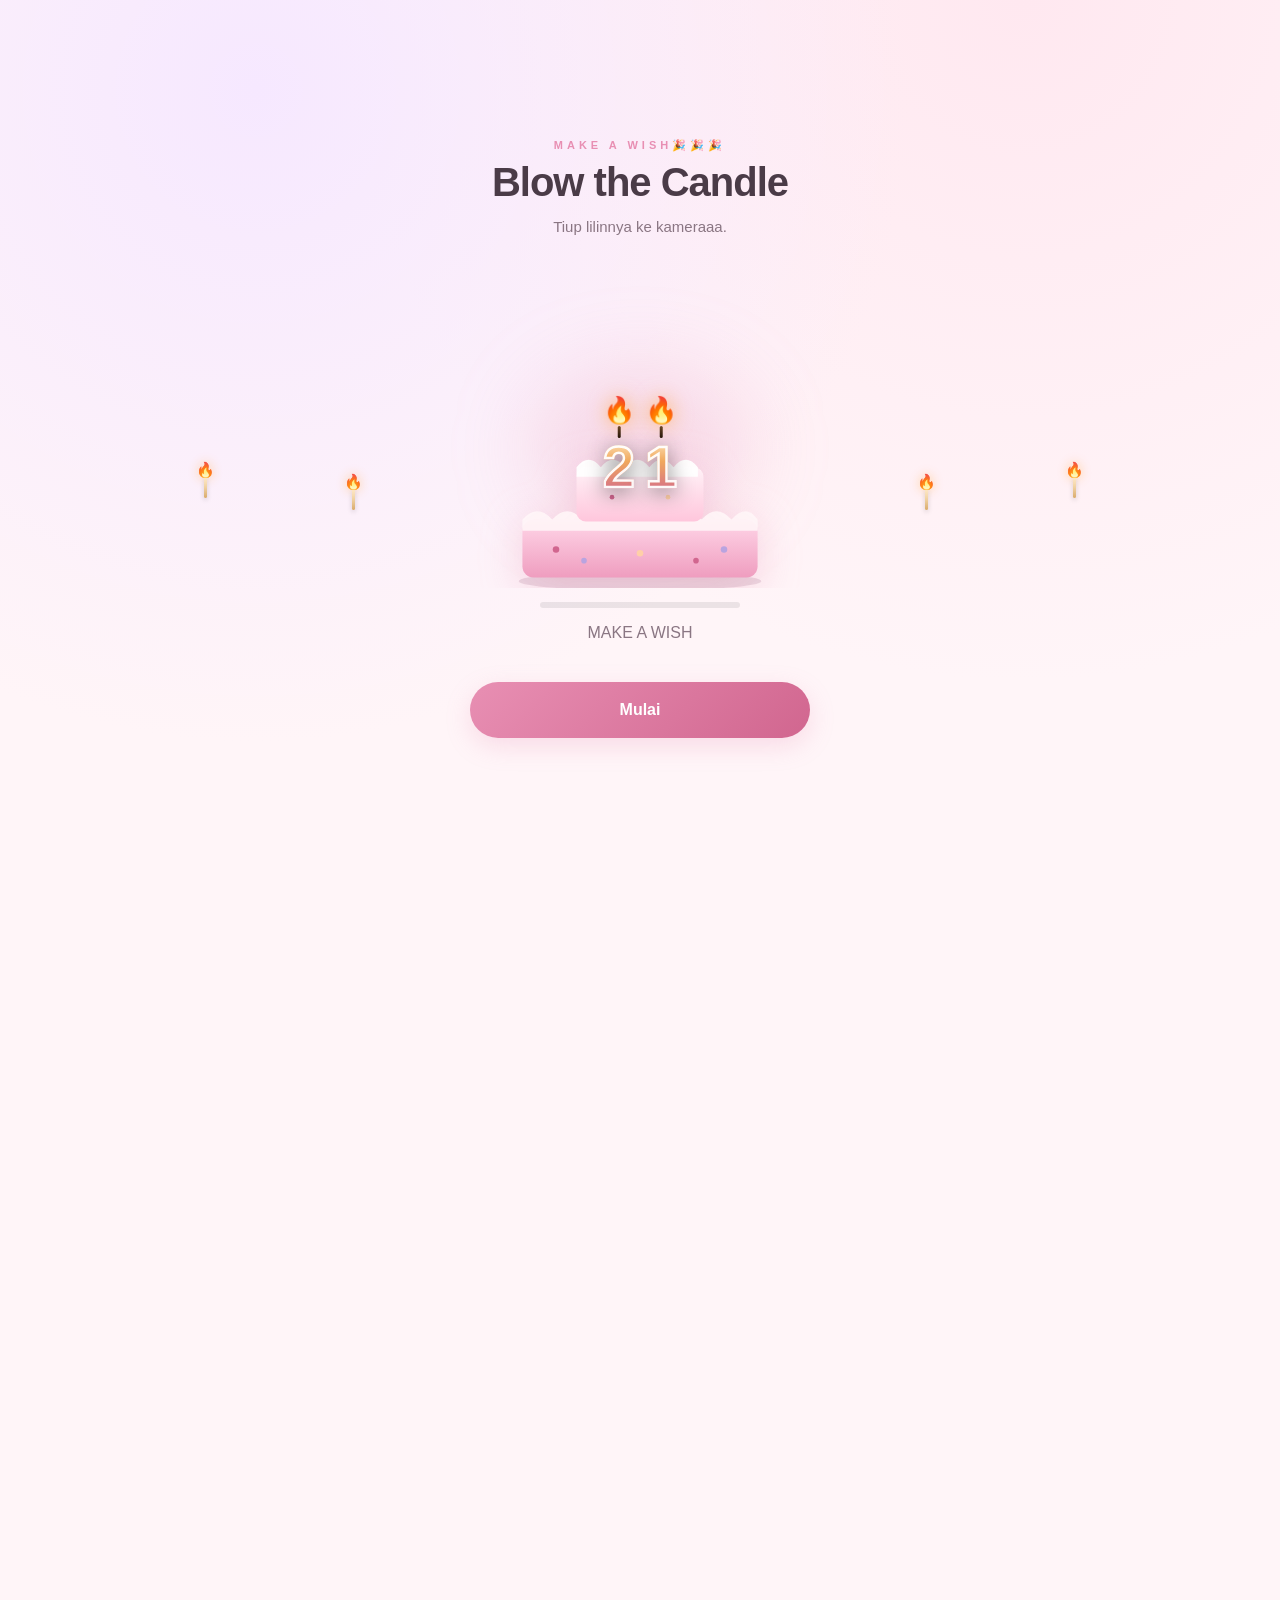
==== commit 5790ba13: "Update print statement from 'Hello' to 'Goodbye'" ====
--- a/index.html
+++ b/index.html
@@ -285,15 +285,16 @@
                 Aku minta maaf telah meninggalkanmu saat itu, karena saat itu aku sedang hancur dan aku tidak ingin membuatmu ikutan hancur sama sepertiku.
             </p>
             <p>
-                (Ganti paragraf ini dengan cerita atau perasaan spesifik —
-                boleh panjang, boleh personal, ini bagian paling penting
-                dari halaman ini.)
+                Aku tidak membencimu, aku sadar kalimat yg terlontar dari kamu saat itu semata hanya kamu ingin aku untuk jadi lebih baik.a
+                Namun hanya kondisi aku yang tengah depresi menjadikan kalimat keraguan kamu menjadi palu yang menghancurkan egoku.
+                Dan kalimat itu juga yang menyadarkanku untuk membangun kembali apa yang selama ini aku benci, diriku sendiri.
+                Terimakasih telah menjadi api yang membakar jiwaku yang padam, menjadi tanah saat aku beristirahat, menjadi air untuk setiap afeksi, dan angin saat aku terjatuh karena terbang terlalu tinggi.
             </p>
             <p>
-                Selamat ulang tahun, sayang. Semoga tahun ini membawa
-                lebih banyak kebahagiaan untukmu.
+                Selamat ulang tahun cayang. Semoga tahun ini membawa
+                lebih banyak kebahagiaan dan keberkahan untuk kamu.
             </p>
-            <p class="letter-signature">— Ganti dengan namamu</p>
+            <p class="letter-signature">— HanAFI ganteng</p>
         </div>
     </section>
 
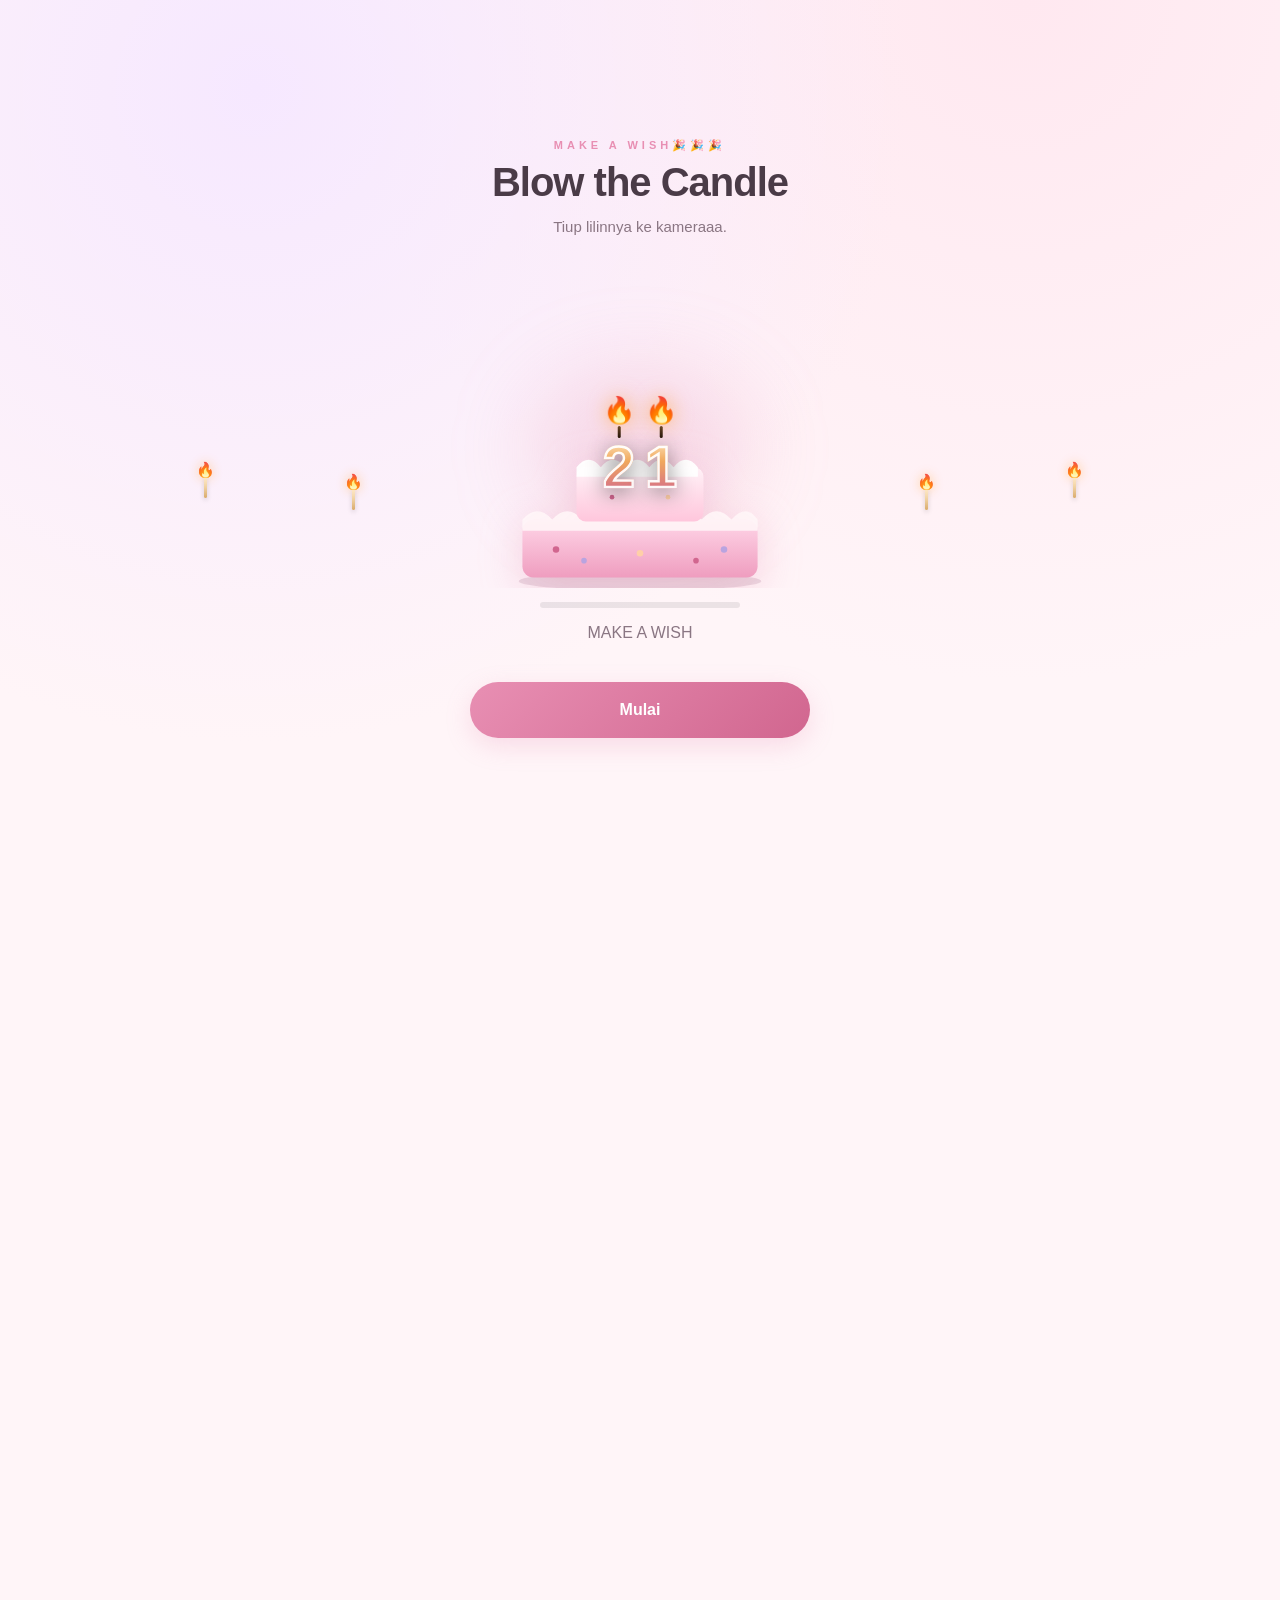
==== commit 1e5d6d4a: "Update print statement from 'Hello' to 'Goodbye'" ====
--- a/index.html
+++ b/index.html
@@ -181,131 +181,14 @@
         <p class="countdown-note" id="countdownNote"></p>
     </section>
 
-
-    <!-- ============================================= -->
-    <!-- GALERI FOTO (placeholder, isi sendiri)         -->
-    <!-- ============================================= -->
-    <section class="section gallery-section" id="gallery">
-        <p class="section-eyebrow">Kenangan</p>
-        <h2 class="section-title small">Galeri Foto</h2>
-        <p class="section-desc">
-            <!-- GANTI: kalimat pengantar galeri -->
-            Beberapa momen yang aku simpan baik-baik.
-        </p>
-
-        <div class="gallery-grid" id="galleryGrid">
-            <!--
-                CARA MENGISI FOTO:
-                Ganti src="assets/photo1.jpg" dengan file fotomu di folder /assets.
-                Ganti isi alt="" dengan deskripsi singkat foto (opsional caption di bawahnya).
-                Tinggal duplikasi blok <figure> ini untuk menambah foto lagi.
-            -->
-            <figure class="gallery-item">
-                <img src="assets/photo1.jpg" alt="Ganti dengan fotomu" onerror="this.parentElement.classList.add('gallery-empty')">
-                <figcaption>Ganti caption 1</figcaption>
-            </figure>
-            <figure class="gallery-item">
-                <img src="assets/photo2.jpg" alt="Ganti dengan fotomu" onerror="this.parentElement.classList.add('gallery-empty')">
-                <figcaption>Ganti caption 2</figcaption>
-            </figure>
-            <figure class="gallery-item">
-                <img src="assets/photo3.jpg" alt="Ganti dengan fotomu" onerror="this.parentElement.classList.add('gallery-empty')">
-                <figcaption>Ganti caption 3</figcaption>
-            </figure>
-            <figure class="gallery-item">
-                <img src="assets/photo4.jpg" alt="Ganti dengan fotomu" onerror="this.parentElement.classList.add('gallery-empty')">
-                <figcaption>Ganti caption 4</figcaption>
-            </figure>
-            <figure class="gallery-item">
-                <img src="assets/photo5.jpg" alt="Ganti dengan fotomu" onerror="this.parentElement.classList.add('gallery-empty')">
-                <figcaption>Ganti caption 5</figcaption>
-            </figure>
-            <figure class="gallery-item">
-                <img src="assets/photo6.jpg" alt="Ganti dengan fotomu" onerror="this.parentElement.classList.add('gallery-empty')">
-                <figcaption>Ganti caption 6</figcaption>
-            </figure>
-        </div>
-    </section>
-
-
-    <!-- ============================================= -->
-    <!-- TIMELINE (draft, edit isinya)                  -->
-    <!-- ============================================= -->
-    <section class="section timeline-section" id="timeline">
-        <p class="section-eyebrow">Perjalanan Kita</p>
-        <h2 class="section-title small">Momen demi Momen</h2>
-
-        <div class="timeline">
-            <!-- GANTI semua tanggal & isi cerita di bawah dengan versi kalian berdua -->
-            <div class="timeline-item">
-                <div class="timeline-dot"></div>
-                <div class="timeline-content">
-                    <span class="timeline-date">Awal Bertemu</span>
-                    <p>Ganti dengan cerita pertama kali kalian bertemu atau kenal.</p>
-                </div>
-            </div>
-            <div class="timeline-item">
-                <div class="timeline-dot"></div>
-                <div class="timeline-content">
-                    <span class="timeline-date">Momen Berkesan</span>
-                    <p>Ganti dengan momen yang paling kamu ingat atau syukuri.</p>
-                </div>
-            </div>
-            <div class="timeline-item">
-                <div class="timeline-dot"></div>
-                <div class="timeline-content">
-                    <span class="timeline-date">Melewati Masa Sulit</span>
-                    <p>Ganti dengan momen kalian saling menguatkan.</p>
-                </div>
-            </div>
-            <div class="timeline-item">
-                <div class="timeline-dot"></div>
-                <div class="timeline-content">
-                    <span class="timeline-date">Hari Ini</span>
-                    <p>Ganti dengan perasaanmu sekarang, di hari ulang tahunnya.</p>
-                </div>
-            </div>
-        </div>
-    </section>
-
-
-    <!-- ============================================= -->
-    <!-- SURAT CINTA                                    -->
-    <!-- ============================================= -->
-    <section class="section letter-section" id="letter">
-        <p class="section-eyebrow">Sepucuk Surat</p>
-        <h2 class="section-title small">Untuk Kamu</h2>
-
-        <div class="letter-card">
-            <!-- GANTI seluruh isi surat di bawah ini dengan kata-katamu sendiri -->
-            <p>Cayang,</p>
-            <p>
-                Di hari ulang tahun kamu ini, aku ingin kamu tau betapa
-                bersyukurnya aku bisa mengenal kamu. Banyak Banget momen suka dan duka yang telah kita lalui.
-                Aku minta maaf telah meninggalkanmu saat itu, karena saat itu aku sedang hancur dan aku tidak ingin membuatmu ikutan hancur sama sepertiku.
-            </p>
-            <p>
-                Aku tidak membencimu, aku sadar kalimat yg terlontar dari kamu saat itu semata hanya kamu ingin aku untuk jadi lebih baik.a
-                Namun hanya kondisi aku yang tengah depresi menjadikan kalimat keraguan kamu menjadi palu yang menghancurkan egoku.
-                Dan kalimat itu juga yang menyadarkanku untuk membangun kembali apa yang selama ini aku benci, diriku sendiri.
-                Terimakasih telah menjadi api yang membakar jiwaku yang padam, menjadi tanah saat aku beristirahat, menjadi air untuk setiap afeksi, dan angin saat aku terjatuh karena terbang terlalu tinggi.
-            </p>
-            <p>
-                Selamat ulang tahun cayang. Semoga tahun ini membawa
-                lebih banyak kebahagiaan dan keberkahan untuk kamu.
-            </p>
-            <p class="letter-signature">— HanAFI ganteng</p>
-        </div>
-    </section>
-
-
+    
     <!-- ============================================= -->
     <!-- KOTAK HADIAH -> KOTAK MUSIK                    -->
     <!-- ============================================= -->
     <section class="section giftbox-section" id="giftbox">
         <p class="section-eyebrow">Small gift for u</p>
         <h2 class="section-title small">Hadiah buat kamu</h2>
-        <p class="section-desc">Aku cuma bisa ngasih ini hehe.</p>
+        <p class="section-desc">Aku persembahkan hadiah ini untuk kamu.</p>
 
         <div class="giftbox-stage" id="giftboxStage">
 
@@ -338,7 +221,7 @@
                 <div class="music-box-core" id="musicBoxCore" role="button" aria-label="Putar musik box">
                     <div class="music-box-body"></div>
                     <div class="music-box-disc"></div>
-                    <div class="music-box-crank"></div>
+                    <div class="music-box-crank"></div> 
                     <div class="music-box-lid" id="musicBoxLid"></div>
                     <div class="music-box-note" id="musicBoxNote">♪</div>
                 </div>
@@ -357,6 +240,81 @@
     </section>
 
 </main>
+    
+    <!-- ============================================= -->
+    <!-- GALERI FOTO (placeholder, isi sendiri)         -->
+    <!-- ============================================= -->
+    <section class="section gallery-section" id="gallery">
+        <p class="section-eyebrow">Kenangan</p>
+        <h2 class="section-title small">Galeri Foto</h2>
+        <p class="section-desc">
+            <!-- GANTI: kalimat pengantar galeri -->
+            Galeri jalan-jalan kita.
+        </p>
+
+        <div class="gallery-grid" id="galleryGrid">
+            <!--
+                CARA MENGISI FOTO:
+                Ganti src="assets/photo1.jpg" dengan file fotomu di folder /assets.
+                Ganti isi alt="" dengan deskripsi singkat foto (opsional caption di bawahnya).
+                Tinggal duplikasi blok <figure> ini untuk menambah foto lagi.
+            -->
+            <figure class="gallery-item">
+                <img src="assets/photo1.jpg" alt="Ganti dengan fotomu" onerror="this.parentElement.classList.add('gallery-empty')">
+                <figcaption>Grey Art Gallery - Braga</figcaption>
+            </figure>
+            <figure class="gallery-item">
+                <img src="assets/photo2.jpg" alt="Ganti dengan fotomu" onerror="this.parentElement.classList.add('gallery-empty')">
+                <figcaption>Artotel Hub - Menteng</figcaption>
+            </figure>
+            <figure class="gallery-item">
+                <img src="assets/photo3.jpg" alt="Ganti dengan fotomu" onerror="this.parentElement.classList.add('gallery-empty')">
+                <figcaption>CODE - Mall Taman Anggrek</figcaption>
+            </figure>
+            <figure class="gallery-item">
+                <img src="assets/photo4.jpg" alt="Ganti dengan fotomu" onerror="this.parentElement.classList.add('gallery-empty')">
+                <figcaption>XXI - Summarecon Mall Bandung</figcaption>
+            </figure>
+            <figure class="gallery-item">
+                <img src="assets/photo5.jpg" alt="Ganti dengan fotomu" onerror="this.parentElement.classList.add('gallery-empty')">
+                <figcaption>Photomatic - Summarecon Mall Bandung</figcaption>
+            </figure>
+            <figure class="gallery-item">
+                <img src="assets/photo6.jpg" alt="Ganti dengan fotomu" onerror="this.parentElement.classList.add('gallery-empty')">
+                <figcaption>Bonus: Soekarno-Hatta - International Airport + with Ibu</figcaption>
+            </figure>
+        </div>
+    </section>
+
+
+    <!-- ============================================= -->
+    <!-- SURAT CINTA                                    -->
+    <!-- ============================================= -->
+    <section class="section letter-section" id="letter">
+        <p class="section-eyebrow">Sepucuk Surat</p>
+        <h2 class="section-title small">Untuk Kamu</h2>
+
+        <div class="letter-card">
+            <!-- GANTI seluruh isi surat di bawah ini dengan kata-katamu sendiri -->
+            <p>Cayang,</p>
+            <p>
+                Di hari ulang tahun kamu ini, aku ingin kamu tau betapa
+                bersyukurnya aku bisa mengenal kamu. Banyak Banget momen suka dan duka yang telah kita lalui.
+                Aku minta maaf telah meninggalkanmu saat itu, karena saat itu aku sedang hancur dan aku tidak ingin membuatmu ikutan hancur sama sepertiku.
+            </p>
+            <p>
+                Aku tidak membencimu, aku sadar kalimat yang terlontar dari kamu saat itu semata hanya kamu ingin aku untuk jadi lebih baik.
+                Namun kondisi aku yang tengah depresi menjadikan kalimat keraguan kamu menjadi palu yang menghancurkan egoku.
+                Dan kalimat itu juga yang menyadarkanku untuk membangun kembali apa yang selama ini aku benci, diriku sendiri.
+                Terimakasih telah menjadi api yang membakar jiwaku yang padam, menjadi tanah saat aku beristirahat, menjadi air untuk setiap afeksi, dan angin saat aku terjatuh karena terbang terlalu tinggi.
+            </p>
+            <p>
+                Selamat ulang tahun cayang. Semoga tahun ini membawa
+                lebih banyak kebahagiaan dan keberkahan untuk kamu.
+            </p>
+            <p class="letter-signature">— HanAFI ganteng</p>
+        </div>
+    </section>
 
 <!-- ============================================= -->
 <!-- CELEBRATION OVERLAY (tetap dari fitur tiup lilin) -->
